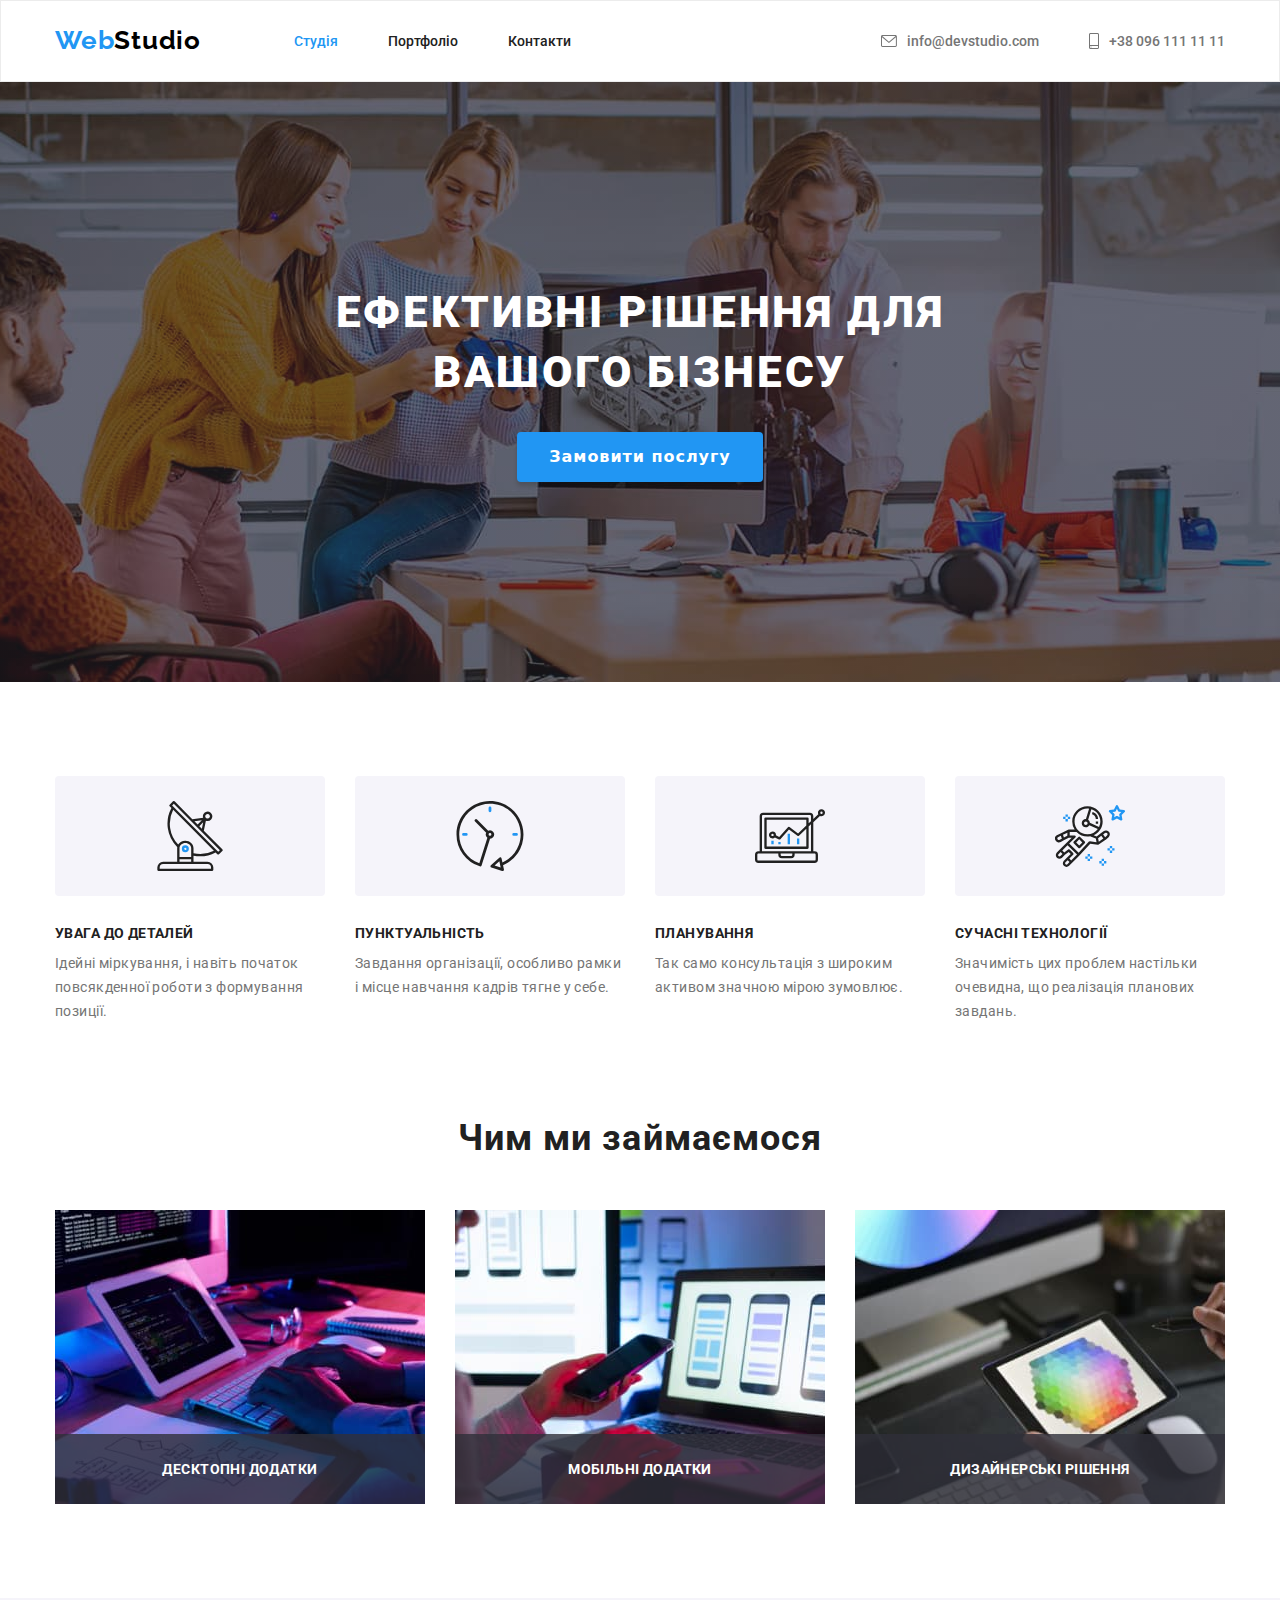
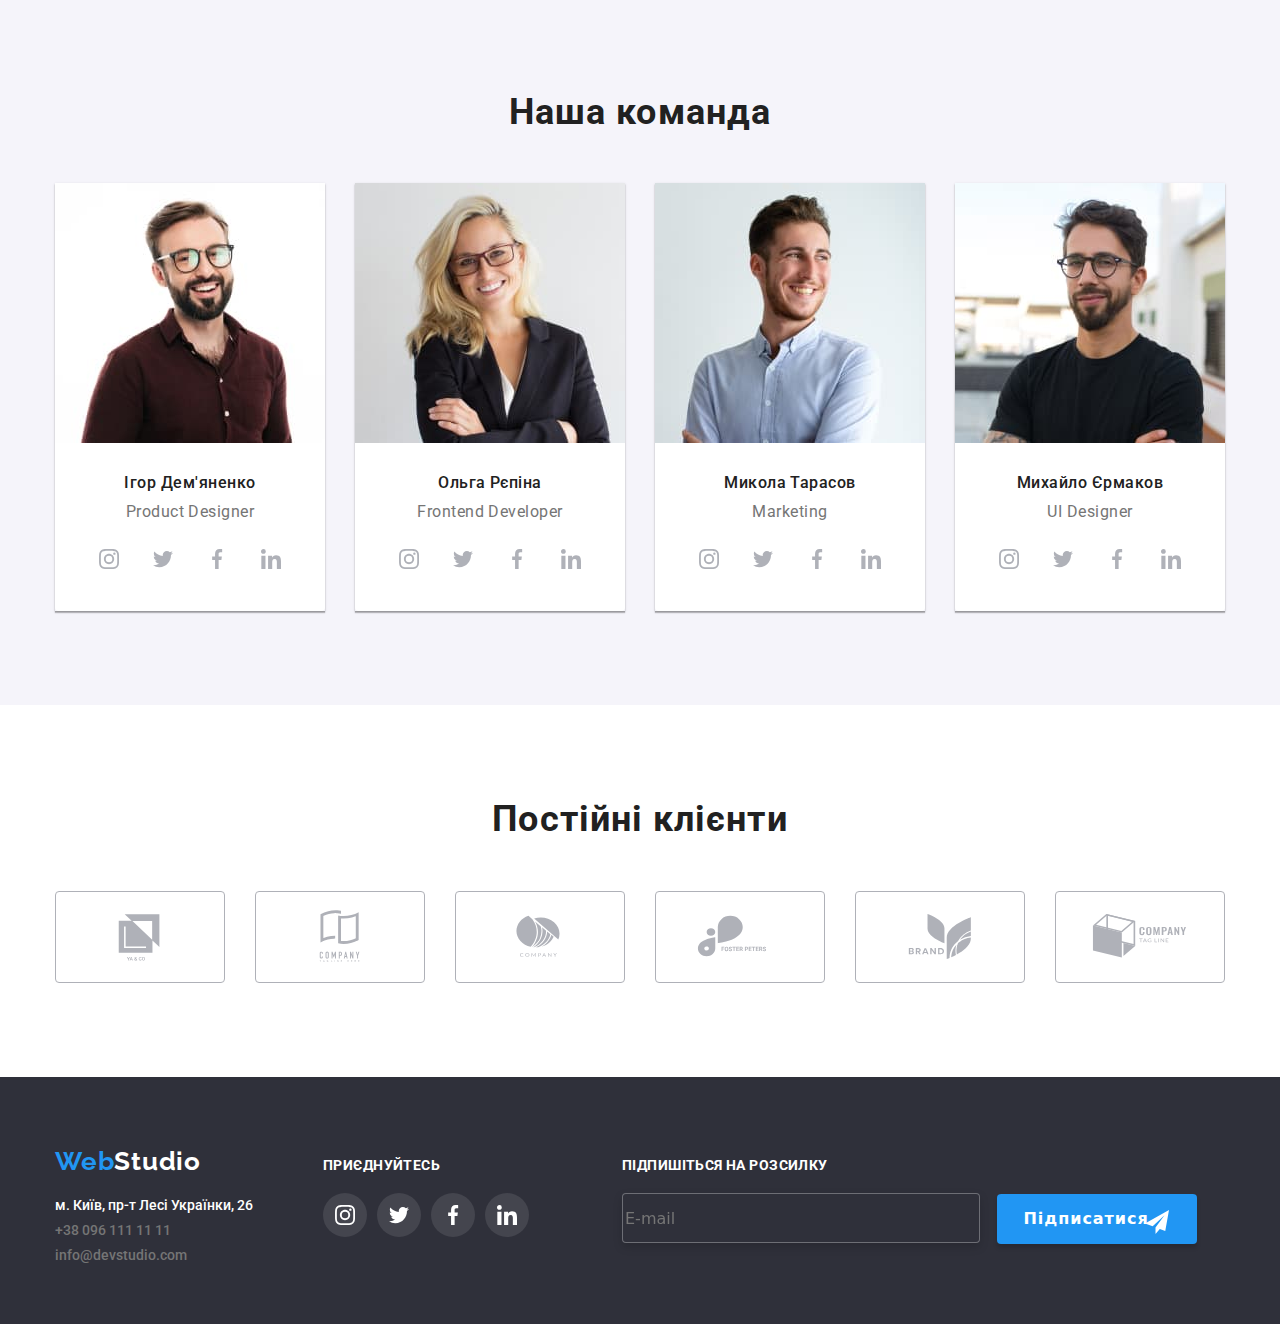
==== index.html @ a8a19adc "css" ====
<!DOCTYPE html>
<html lang="uk">
  <head>
    <meta charset="UTF-8" />
    <meta http-equiv="X-UA-Compatible" content="IE=edge" />
    <meta name="viewport" content="width=device-width, initial-scale=1.0" />
    <title>WebStudio</title>
    <link
      rel="stylesheet"
      href="https://cdnjs.cloudflare.com/ajax/libs/modern-normalize/1.1.0/modern-normalize.min.css"
    />
    <link
      href="https://fonts.googleapis.com/css2?family=Raleway:wght@700&family=Roboto:wght@400;500;700;900&display=swap"
      rel="stylesheet"
    />
    <link rel="stylesheet" href="./css/styles.css" />
  </head>
  <body>
    <header class="header header-border">
      <div class="container main-nav">
        <nav class="nav main-nav">
          <a class="logo" lang="en" href="./index.html"
            >Web<span class="logo-dark">Studio</span></a
          >
          <ul class="nav-list header-list list">
            <li class="nav-item">
              <a class="nav-link current" href="#">Студія</a>
            </li>
            <li class="nav-item nav-header-list">
              <a class="nav-link" href="./portfolio.html">Портфоліо</a>
            </li>
            <li class="nav-item nav-header-list">
              <a class="nav-link" href="#">Контакти</a>
            </li>
          </ul>
        </nav>
        <ul class="contact-list list">
          <li class="contact-item contact-item-margin">
            <a class="contact-link hover-link" href="mailto:info@devstudio.com"
              ><svg class="contact-link-icon" width="16px" height="12px">
                <use href="./images/symbol-defs.svg#icon-letter"></use></svg
              >info@devstudio.com</a
            >
          </li>
          <li class="contact-item">
            <a class="contact-link" href="tel:+380961111111"
              ><svg class="contact-link-icon" width="10px" height="16px">
                <use href="./images/symbol-defs.svg#icon-smartphone"></use></svg
              >+38 096 111 11 11</a
            >
          </li>
        </ul>
      </div>
    </header>
    <main>
      <section class="hero">
        <div class="section-hero-title container section.no-padding">
          <h1 class="hero-title">Ефективні рішення для вашого бізнесу</h1>
          <button type="button" class="hero-button" data-modal-open>
            Замовити послугу
          </button>
        </div>
      </section>
      <section class="fiatures section">
        <div class="container">
          <h2 class="title visually-hidden">Наші особливості</h2>
          <ul class="fiatures-list list">
            <li class="fiatures-item">
              <div class="fiatures-icon-svg">
                <svg class="fiatures-icon" width="70px" height="70px">
                  <use href="./images/symbol-defs.svg#icon-antenna"></use>
                </svg>
              </div>
              <h3 class="fiatures-title">Увага до деталей</h3>
              <p class="fiatures-text">
                Ідейні міркування, і навіть початок повсякденної роботи з
                формування позиції.
              </p>
            </li>
            <li class="fiatures-item">
              <div class="fiatures-icon-svg">
                <svg class="fiatures-icon" width="70px" height="70px">
                  <use href="./images/symbol-defs.svg#icon-clock"></use>
                </svg>
              </div>
              <h3 class="fiatures-title">Пунктуальність</h3>
              <p class="fiatures-text">
                Завдання організації, особливо рамки і місце навчання кадрів
                тягне у себе.
              </p>
            </li>
            <li class="fiatures-item">
              <div class="fiatures-icon-svg">
                <svg class="fiatures-icon" width="70px" height="70px">
                  <use href="./images/symbol-defs.svg#icon-diagram"></use>
                </svg>
              </div>
              <h3 class="fiatures-title">Планування</h3>
              <p class="fiatures-text">
                Так само консультація з широким активом значною мірою зумовлює.
              </p>
            </li>
            <li class="fiatures-item">
              <div class="fiatures-icon-svg">
                <svg class="fiatures-icon" width="70px" height="70px">
                  <use href="./images/symbol-defs.svg#icon-astronaut"></use>
                </svg>
              </div>
              <h3 class="fiatures-title">Сучасні технології</h3>
              <p class="fiatures-text">
                Значимість цих проблем настільки очевидна, що реалізація
                планових завдань.
              </p>
            </li>
          </ul>
        </div>
      </section>
      <section class="about section">
        <div class="container">
          <div class="about-title">
            <h2 class="title">Чим ми займаємося</h2>
          </div>
          <ul class="about-list list">
            <li class="about-item">
              <div class="paragraph-title">
                <img
                  class="about-images"
                  src="./images/box1.jpg"
                  alt="розробка сайту"
                  width="370"
                />
                <p class="about-paragraph-title">Десктопні додатки</p>
              </div>
            </li>
            <li class="about-item">
              <div class="paragraph-title">
                <img
                  class="about-images"
                  src="./images/box2.jpg"
                  alt="розробка мобільного додатку"
                  width="370"
                />
                <p class="about-paragraph-title">Мобільні додатки</p>
              </div>
            </li>
            <li class="about-item">
              <div class="paragraph-title">
                <img
                  class="about-images"
                  src="./images/box3.jpg"
                  alt="дизайн сайту"
                  width="370"
                />
                <p class="about-paragraph-title">Дизайнерські рішення</p>
              </div>
            </li>
          </ul>
        </div>
      </section>
      <section class="team section">
        <div class="container">
          <h2 class="title">Наша команда</h2>
          <div class="card-team-item">
            <ul class="team-list list">
              <li class="team-item">
                <img
                  class="team-image"
                  lang="en"
                  src="./images/teamcard1.jpg"
                  alt="працівник компанії"
                  width="270"
                />
                <div class="team-title-text">
                  <h3 class="team-title">Ігор Дем'яненко</h3>
                  <p class="team-text">Product Designer</p>
                  <ul class="list team-list-icon">
                    <li class="team-item-icon">
                      <a class="social-link" href="https://www.instagram.com/">
                        <svg
                          class="team-icon-social team-icon-instagram"
                          width="20px"
                          height="20px"
                        >
                          <use
                            href="./images/symbol-defs.svg#icon-instagram"
                          ></use></svg
                      ></a>
                    </li>
                    <li class="team-item-icon">
                      <a class="social-link" href="https://twitter.com/">
                        <svg
                          class="team-icon-social team-icon-twitter"
                          width="20px"
                          height="20px"
                        >
                          <use
                            href="./images/symbol-defs.svg#icon-twitter"
                          ></use></svg
                      ></a>
                    </li>
                    <li class="team-item-icon">
                      <a class="social-link" href="https://www.facebook.com/">
                        <svg
                          class="team-icon-social team-icon-facebook"
                          width="20px"
                          height="20px"
                        >
                          <use
                            href="./images/symbol-defs.svg#icon-facebook"
                          ></use></svg
                      ></a>
                    </li>
                    <li class="team-item-icon">
                      <a class="social-link" href="https://www.linkedin.com/">
                        <svg
                          class="team-icon-social team-icon-linkedin"
                          width="20px"
                          height="20px"
                        >
                          <use
                            href="./images/symbol-defs.svg#icon-linkedin"
                          ></use></svg
                      ></a>
                    </li>
                  </ul>
                </div>
              </li>
              <li class="team-item card-team-item">
                <img
                  class="team-image"
                  lang="en"
                  src="./images/teamcard2.jpg"
                  alt="працівник компанії"
                  width="270"
                />
                <div class="team-title-text">
                  <h3 class="team-title">Ольга Рєпіна</h3>
                  <p class="team-text">Frontend Developer</p>
                  <ul class="list team-list-icon">
                    <li class="team-item-icon">
                      <a class="social-link" href="https://www.instagram.com/">
                        <svg
                          class="team-icon-social team-icon-instagram"
                          width="20px"
                          height="20px"
                        >
                          <use
                            href="./images/symbol-defs.svg#icon-instagram"
                          ></use></svg
                      ></a>
                    </li>
                    <li class="team-item-icon">
                      <a class="social-link" href="https://twitter.com/">
                        <svg
                          class="team-icon-social team-icon-twitter"
                          width="20px"
                          height="20px"
                        >
                          <use
                            href="./images/symbol-defs.svg#icon-twitter"
                          ></use></svg
                      ></a>
                    </li>
                    <li class="team-item-icon">
                      <a class="social-link" href="https://www.facebook.com/">
                        <svg
                          class="team-icon-social team-icon-facebook"
                          width="20px"
                          height="20px"
                        >
                          <use
                            href="./images/symbol-defs.svg#icon-facebook"
                          ></use></svg
                      ></a>
                    </li>
                    <li class="team-item-icon">
                      <a class="social-link" href="https://www.linkedin.com/">
                        <svg
                          class="team-icon-social team-icon-linkedin"
                          width="20px"
                          height="20px"
                        >
                          <use
                            href="./images/symbol-defs.svg#icon-linkedin"
                          ></use></svg
                      ></a>
                    </li>
                  </ul>
                </div>
              </li>
              <li class="team-item card-team-item">
                <img
                  class="team-image"
                  lang="en"
                  src="./images/teamcard3.jpg"
                  alt="працівник компанії"
                  width="270"
                />
                <div class="team-title-text">
                  <h3 class="team-title">Микола Тарасов</h3>
                  <p class="team-text">Marketing</p>
                  <ul class="list team-list-icon">
                    <li class="team-item-icon">
                      <a class="social-link" href="https://www.instagram.com/">
                        <svg
                          class="team-icon-social team-icon-instagram"
                          width="20px"
                          height="20px"
                        >
                          <use
                            href="./images/symbol-defs.svg#icon-instagram"
                          ></use></svg
                      ></a>
                    </li>
                    <li class="team-item-icon">
                      <a class="social-link" href="https://twitter.com/">
                        <svg
                          class="team-icon-social team-icon-twitter"
                          width="20px"
                          height="20px"
                        >
                          <use
                            href="./images/symbol-defs.svg#icon-twitter"
                          ></use></svg
                      ></a>
                    </li>
                    <li class="team-item-icon">
                      <a class="social-link" href="https://www.facebook.com/">
                        <svg
                          class="team-icon-social team-icon-facebook"
                          width="20px"
                          height="20px"
                        >
                          <use
                            href="./images/symbol-defs.svg#icon-facebook"
                          ></use></svg
                      ></a>
                    </li>
                    <li class="team-item-icon">
                      <a class="social-link" href="https://www.linkedin.com/">
                        <svg
                          class="team-icon-social team-icon-linkedin"
                          width="20px"
                          height="20px"
                        >
                          <use
                            href="./images/symbol-defs.svg#icon-linkedin"
                          ></use></svg
                      ></a>
                    </li>
                  </ul>
                </div>
              </li>
              <li class="team-item card-team-item">
                <img
                  class="team-image"
                  lang="en"
                  src="./images/teamcard4.jpg"
                  alt="працівник компанії"
                  width="270"
                />
                <div class="team-title-text">
                  <h3 class="team-title">Михайло Єрмаков</h3>
                  <p class="team-text">UI Designer</p>
                  <ul class="list team-list-icon">
                    <li class="team-item-icon">
                      <a class="social-link" href="https://www.instagram.com/">
                        <svg
                          class="team-icon-social team-icon-instagram"
                          width="20px"
                          height="20px"
                        >
                          <use
                            href="./images/symbol-defs.svg#icon-instagram"
                          ></use></svg
                      ></a>
                    </li>
                    <li class="team-item-icon">
                      <a class="social-link" href="https://twitter.com/">
                        <svg
                          class="team-icon-social team-icon-twitter"
                          width="20px"
                          height="20px"
                        >
                          <use
                            href="./images/symbol-defs.svg#icon-twitter"
                          ></use></svg
                      ></a>
                    </li>
                    <li class="team-item-icon">
                      <a class="social-link" href="https://www.facebook.com/">
                        <svg
                          class="team-icon-social team-icon-facebook"
                          width="20px"
                          height="20px"
                        >
                          <use
                            href="./images/symbol-defs.svg#icon-facebook"
                          ></use></svg
                      ></a>
                    </li>
                    <li class="team-item-icon">
                      <a class="social-link" href="https://www.linkedin.com/">
                        <svg
                          class="team-icon-social team-icon-linkedin"
                          width="20px"
                          height="20px"
                        >
                          <use
                            href="./images/symbol-defs.svg#icon-linkedin"
                          ></use></svg
                      ></a>
                    </li>
                  </ul>
                </div>
              </li>
            </ul>
          </div>
        </div>
      </section>
      <section class="section">
        <div class="container">
          <h2 class="title">Постійні клієнти</h2>
          <ul class="clients-list list">
            <li class="clients-item">
              <a class="clients-link" href="#"
                ><svg class="clients-link-icon" width="106px" height="60px">
                  <use
                    href="./images/symbol-defs.svg#icon-Logo-clients"
                  ></use></svg
              ></a>
            </li>
            <li class="clients-item">
              <a class="clients-link" href="#"
                ><svg class="clients-link-icon" width="106px" height="60px">
                  <use
                    href="./images/symbol-defs.svg#icon-Logoclients1"
                  ></use></svg
              ></a>
            </li>
            <li class="clients-item">
              <a class="clients-link" href="#"
                ><svg class="clients-link-icon" width="106px" height="60px">
                  <use
                    href="./images/symbol-defs.svg#icon-Logoclients2"
                  ></use></svg
              ></a>
            </li>
            <li class="clients-item">
              <a class="clients-link" href="#"
                ><svg class="clients-link-icon" width="106px" height="60px">
                  <use
                    href="./images/symbol-defs.svg#icon-Logoclients3"
                  ></use></svg
              ></a>
            </li>
            <li class="clients-item">
              <a class="clients-link" href="#"
                ><svg class="clients-link-icon" width="106px" height="60px">
                  <use
                    href="./images/symbol-defs.svg#icon-Logoclients4"
                  ></use></svg
              ></a>
            </li>
            <li class="clients-item">
              <a class="clients-link" href="#"
                ><svg class="clients-link-icon" width="106px" height="60px">
                  <use
                    href="./images/symbol-defs.svg#icon-Logoclients5"
                  ></use></svg
              ></a>
            </li>
          </ul>
        </div>
      </section>
    </main>
    <footer class="footer">
      <div class="container container-box">
        <div class="footer-address-box">
          <div class="footer-logo">
            <a class="logo" lang="en" href="./index.html"
              >Web<span class="logo-liht">Studio</span></a
            >
          </div>
          <address class="address">
            <ul class="address-list list">
              <li class="address-item address-item-margin">
                <a
                  class="address-link-white"
                  href="https://goo.gl/maps/CPtrU1FHBa2aNyZL9"
                  target="_blank"
                  rel="noopener noreferrer nofollow"
                  >м. Київ, пр-т Лесі Українки, 26</a
                >
              </li>
              <li class="address-item address-item-margin">
                <a class="address-link" href="tel:+380961111111"
                  >+38 096 111 11 11</a
                >
              </li>
              <li class="address-item">
                <a class="address-link" href="mailto:info@devstudio.com"
                  >info@devstudio.com</a
                >
              </li>
            </ul>
          </address>
        </div>
        <div class="footer-social">
          <p class="footer-title">Приєднуйтесь</p>
          <div class="footer-box-icon">
            <ul class="list footer-list-icon">
              <li class="address-icon">
                <a
                  class="footer-address-link"
                  href="https://www.instagram.com/"
                >
                  <svg
                    class="address-icon-social address-icon-instagram"
                    width="20px"
                    height="20px"
                  >
                    <use
                      href="./images/symbol-defs.svg#icon-instagram"
                    ></use></svg
                ></a>
              </li>
              <li class="address-icon">
                <a class="footer-address-link" href="https://twitter.com/">
                  <svg
                    class="address-icon-social address-icon-twitter"
                    width="20px"
                    height="20px"
                  >
                    <use
                      href="./images/symbol-defs.svg#icon-twitter"
                    ></use></svg
                ></a>
              </li>
              <li class="address-icon">
                <a class="footer-address-link" href="https://www.facebook.com/">
                  <svg
                    class="address-icon-social address-icon-facebook"
                    width="20px"
                    height="20px"
                  >
                    <use
                      href="./images/symbol-defs.svg#icon-facebook"
                    ></use></svg
                ></a>
              </li>
              <li class="address-icon">
                <a class="footer-address-link" href="https://www.linkedin.com/">
                  <svg
                    class="address-icon-social address-icon-linkedin"
                    width="20px"
                    height="20px"
                  >
                    <use
                      href="./images/symbol-defs.svg#icon-linkedin"
                    ></use></svg
                ></a>
              </li>
            </ul>
          </div>
        </div>
        <div class="footer-newsletter">
          <p class="footer-title-newsletter">Підпишіться на розсилку</p>
          <input
            type="email"
            class="footer-input"
            name="mail"
            id="mail"
            placeholder="E-mail"
          />
          <label for="mail" class="footer-label"></label>
          <button type="submit" class="footer-button">
            Підписатися<svg
              class="icon-button-newsletter"
              width="24px"
              height="24px"
            >
              <use href="./images/symbol-defs.svg#icon-send-telegram"></use>
            </svg>
          </button>
        </div>
      </div>
    </footer>

    <div class="backdrop is-hidden" data-modal>
      <div class="modal">
        <button data-modal-close class="button-close">
          <svg class="icon-button-close" width="11px" height="11px">
            <use href="./images/symbol-defs.svg#icon-button-close"></use>
          </svg>
        </button>
      </div>
      <div class="modal-form">
        <form class="js-speaker-form">
          <div class="modal-form-title">
            <p class="form-title">Залиште свої дані, ми вам передзвонимо</p>
          </div>

          <ul class="list form-list">
            <li class="form-item">
              <input type="text" class="form-input" name="name" id="name" />
              <svg class="icon-form" width="18px" height="18px">
                <use href="./images/symbol-defs.svg#icon-person"></use>
              </svg>
              <label for="name" class="form-label">Ім'я</label>
            </li>
            <li class="form-item">
              <input type="tel" class="form-input" name="tel" id="tel" />
              <svg class="icon-form" width="18px" height="18px">
                <use href="./images/symbol-defs.svg#icon-phone"></use>
              </svg>
              <label for="tel" class="form-label">Телефон</label>
            </li>
            <li class="form-item">
              <input type="email" class="form-input" name="email" id="email" />
              <svg class="icon-form" width="18px" height="18px">
                <use href="./images/symbol-defs.svg#icon-email"></use>
              </svg>
              <label for="email" class="form-label">Пошта</label>
            </li>
          </ul>

          <div class="form-comment">
            <label for="comment" class="form-label-comment">Коментар</label>
            <textarea
              class="form-comment-textarea"
              name="comment"
              id="comment"
              rows="10"
              placeholder="Введіть текст"
            ></textarea>
          </div>

          <label class="form-topic">
            <input
              class="checkbox"
              type="checkbox"
              name="topic"
              value="Приймаю умови договору"
            />
            <svg class="icon-checkbox-on" width="16px" height="15px">
              <use href="./images/symbol-defs.svg#icon-check"></use>
            </svg>
            <svg class="icon-checkbox is-hidden" width="16px" height="15px">
              <use href="./images/symbol-defs.svg#icon-vector"></use>
            </svg> </label
          >Погоджуюся з розсилкою та приймаю
          <a class="form-link" href="#">Умови договору</a>

          <button type="submit" class="form-button">Відправити</button>
        </form>
      </div>
    </div>

    <script src="./js/modal.js"></script>

    <script>
      (() => {
        document
          .querySelector('.js-speaker-form')
          .addEventListener('submit', (e) => {
            e.preventDefault();

            new FormData(e.currentTarget).forEach((value, name) =>
              console.log(`${name}: ${value}`)
            );

            e.currentTarget.reset();
          });
      })();
    </script>
  </body>
</html>
---- css/styles.css ----
:root {
  --primery-text-color: #212121;
  --title-text-color: #757575;
  --accent-color: #2196f3;
  --primery-white-color: #ffffff;
  --section-bg-color: #f5f4fa;
  --primery-bg-color: #f5f5f5;
  --logo-dark-color: #000000;
  --hero-background-color: #2f303a;
  --social-primery-color: #afb1b8;
  --transform-function: cubic-bezier(0.4, 0, 0.2, 1);
}

.body {
  color: var(--primery-text-color);
  background-color: var(--primery-white-color);
  font-family: Roboto sans-serif;
  letter-spacing: 0.02em;
}

h1,
h2,
h3,
h4,
h5,
h6,
p,
ul {
  font-family: Roboto;
  padding: 0;
  margin: 0;
}

.section {
  padding: 94px 0px;
  /* width: 1600px; */
  /* margin: 0 auto; */
}

img {
  display: block;
  max-width: 100%;
  height: auto;
}

.header {
  border: none;
  border-bottom: 1px solid #ececec;
  margin: 0 auto;
  /* border: 1px solid #ececec; */
}

.header-border {
  border: 1px solid #ececec;
}

.logo {
  color: var(--accent-color);
  font-family: Raleway;
  font-weight: 700;
  font-size: 26px;
  line-height: 1.2;
  letter-spacing: 0.03em;
  text-decoration: none;
}

.logo-dark {
  color: var(--logo-dark-color);
}

.contact-link {
  color: var(--title-text-color);
  text-decoration: none;
  font-weight: 500;
  font-size: 14px;
  line-height: calc(16 / 14);
  fill: currentColor;
  display: flex;
  align-items: center;
  transition: color 250ms var(--transform-function);
}

.contact-link:hover,
.contact-link:focus {
  color: var(--accent-color);
}

.address-link-white:hover,
.address-link-white:focus {
  color: var(--accent-color);
  transition: transform 250ms var(--transform-function);
}

/* svg */

.contact-link-icon {
  margin-right: 10px;
  fill: currentColor;
}

.address-link:hover,
.address-link:focus {
  color: var(--accent-color);
}

.list {
  padding: 0;
  margin: 0;
  list-style: none;
}

.nav-list .nav-link.current {
  color: var(--accent-color);
}

.list-icon {
  display: flex;
  /* justify-content: center; */
  /* align-items: center; */
}

.main-nav {
  display: flex;
  align-items: center;
}

/* Студія, Портфоліо, Контакти */

.nav-list .nav-link {
  display: block;
  padding-top: 32px;
  padding-bottom: 32px;

  color: var(--primery-text-color);
  font-weight: 500;
  font-size: 14px;
  line-height: calc(16 / 14);
  text-decoration: none;

  transition: transform 250ms var(--transform-function);
}

.nav-item {
  margin-right: 50px;
}

.nav-item:last-child {
  margin-right: 0;
}

.contact-item {
  display: block;
  margin-left: 50px;
}

.contact-item-margin {
  margin-left: 0px;
}

.nav-list {
  display: flex;
  margin-left: 93px;
}

.contact-list {
  display: flex;
  margin-left: auto;
}

.nav-link:hover,
.nav-link:focus {
  color: var(--accent-color);
  transition: color 250ms var(--transform-function);
}

.hero {
  color: var(--primery-white-color);
  background-image: url(../images/hero-img.jpg);
  background-color: var(--hero-background-color);
  background-image: linear-gradient(
      rgba(47, 48, 58, 0.4),
      rgba(47, 48, 58, 0.4)
    ),
    url(../images/hero-img.jpg);

  height: 600px;
  max-width: 1600px;
  /* width: 1600px; */
  padding-top: 200px;
  padding-bottom: 200px;
  margin-left: auto;
  margin-right: auto;
  background-repeat: no-repeat;
  background-position: center;
  background-size: cover;
}

.section-hero-title {
  text-align: center;
  padding-top: 200px;
  padding-bottom: 200px;
  margin-bottom: 50px;
}

.hero-title {
  margin-top: 0px;
  margin: 0 auto;
  margin-bottom: 30px;

  font-weight: 900;
  font-size: 44px;
  line-height: calc(60 / 44);
  letter-spacing: 0.06em;
  text-transform: uppercase;
  text-align: center;
  width: 100%;
  max-width: 696px;
}

/* button замовити послугу */

.hero-button {
  min-width: 216px;
  /* min-height: 50px; */
  background-color: var(--accent-color);
  color: var(--primery-white-color);
  padding: 10px 32px;
  box-shadow: 0px 4px 4px rgba(0, 0, 0, 0.15);
  border-radius: 4px;
  border: var(--accent-color);
  margin: 0 auto;
  display: block;
  font-weight: 700;
  font-size: 16px;
  line-height: 1.9;
  letter-spacing: 0.06em;
  cursor: pointer;

  transition: background-color 250ms var(--transform-function);
}

.hero-button:hover,
.hero-button:focus {
  background-color: #188ce8;
}

.visually-hidden {
  position: absolute;
  white-space: nowrap;
  width: 1px;
  height: 1px;
  overflow: hidden;
  border: 0;
  padding: 0;
  clip: rect(0 0 0 0);
  clip-path: inset(50%);
  margin: -1px;
}

.fiatures-list {
  display: flex;
  flex-wrap: wrap;
}

.fiatures-list .fiatures-item {
  width: 270px;
  margin-right: 30px;
  /* gap: 30px; */
  /* background-color: tomato; */
}

.fiatures-list .fiatures-item:nth-child(4n) {
  margin-right: 0;
}

.fiatures-title {
  margin-top: 0px;
  margin-bottom: 10px;
  color: var(--primery-text-color);
  font-weight: 700;
  font-size: 14px;
  line-height: 1.14;
  letter-spacing: 0.03em;
  text-transform: uppercase;
  margin-top: 30px;
}

.fiatures-text {
  margin-top: 0px;
  color: var(--title-text-color);
  font-weight: 400;
  font-size: 14px;
  line-height: 1.71;
  letter-spacing: 0.03em;
}

.fiatures-icon-svg {
  background-color: var(--section-bg-color);
  width: 270px;
  height: 120px;
  border-radius: 4px;
  display: flex;
  align-items: center;
  justify-content: center;
}

.about {
  padding-top: 0px;
}

.about-list {
  display: flex;
  gap: 30px;
}

.about .about-title {
  margin-bottom: 50px;
}

.about-paragraph-title {
  bottom: 0;
  right: -0%;

  position: absolute;
  /* width: 100%; */
  width: 370px;
  height: 70px;

  display: flex;
  align-items: center;
  justify-content: center;

  /* bottom: 0;
  right: 0;

  padding: 27px 0px; */
  background: rgba(47, 48, 58, 0.8);
}

.about-paragraph-title {
  color: var(--primery-white-color);
  text-align: center;
  font-weight: 700;
  font-size: 14px;
  line-height: calc(16 / 14);
  letter-spacing: 0.03em;
  text-transform: uppercase;
}

.about-item {
  position: relative;
}

.team {
  background-color: var(--section-bg-color);
}
.team-list {
  display: flex;
  gap: 30px;
}

.team-item {
  box-shadow: 0px 1px 3px rgba(0, 0, 0, 0.12), 0px 1px 1px rgba(0, 0, 0, 0.14),
    0px 2px 1px rgba(0, 0, 0, 0.2);
}

.team-title-text {
  background-color: var(--primery-white-color);
  padding: 30px;
  border-radius: 0px 0px 4px 4px;
}

.title {
  color: var(--primery-text-color);
  margin-bottom: 50px;
  font-weight: 700;
  font-size: 36px;
  line-height: 1.16;
  text-align: center;
  letter-spacing: 0.03em;
}

.team-title {
  margin: 0px;
  color: var(--primery-text-color);
  font-weight: 500;
  font-size: 16px;
  line-height: 1.19;
  letter-spacing: 0.03em;
  text-align: center;
  /* margin-top: 30px; */
  /* padding-bottom: 10px; */
  margin-bottom: 10px;
}

.team-text {
  color: var(--title-text-color);
  font-weight: 400;
  font-size: 16px;
  line-height: 1.19;
  letter-spacing: 0.03em;
  text-align: center;
  margin-bottom: 16px;
}

.team-list-icon {
  display: flex;
  align-items: center;
  justify-content: center;
  gap: 10px;
}

.social-link:hover,
.social-link:focus {
  background-color: var(--accent-color);
  fill: var(--primery-white-color);
}

.social-link {
  border-radius: 50%;
  width: 44px;
  height: 44px;
  display: flex;
  align-items: center;
  justify-content: center;
  fill: var(--social-primery-color);
  transition: background-color 250ms var(--transform-function),
    fill 250ms var(--transform-function);
}

.team-item-icon {
  padding: 0;
  border: none;
  display: flex;
  align-items: center;
  justify-content: center;
  width: 44px;
  height: 44px;
  border-radius: 50%;
}

.container-clients {
  display: flex;
  align-items: center;
  justify-content: center;
}

.clients-list {
  gap: 30px;
  display: flex;
  /* align-items: center;
  justify-content: center; */
}

.clients-item {
  width: calc((100% - 60px) / 3);
}

.clients-link {
  width: 100%;
  height: 92px;
  border: 1px solid #afb1b8;
  border-radius: 4px;
  display: flex;
  align-items: center;
  justify-content: center;
  color: var(--social-primery-color);
  transition: border-color 250ms var(--transform-function),
    color 250ms var(--transform-function);
}

.clients-link-icon {
  fill: currentColor;
}

.clients-link:hover,
.clients-link:focus {
  border-color: var(--accent-color);
  color: var(--accent-color);
}

.footer {
  background-color: var(--hero-background-color);
  padding-top: 60px;
  padding-bottom: 60px;
  /* width: 1600px; */
  /* height: 252px; */
  margin-left: auto;
  margin-right: auto;
}

.container-box {
  display: flex;
  align-items: baseline;
}

.footer-logo {
  margin-bottom: 20px;
}

.footer-title {
  margin-top: 0px;
  color: var(--primery-white-color);
  font-weight: 700;
  font-size: 14px;
  line-height: calc(16 / 14);
  letter-spacing: 0.03em;
  text-transform: uppercase;
  margin-bottom: 20px;
}

.footer-social {
  margin-left: 70px;
}

.logo-liht {
  color: var(--primery-white-color);
}

.address-link-white {
  color: var(--primery-white-color);
  text-decoration: none;
  font-weight: 500;
  font-style: normal;
  font-size: 14px;
  line-height: calc(16 / 14);

  transition: color 250ms var(--transform-function);
}

.address-link {
  color: var(--title-text-color);
  text-decoration: none;
  font-weight: 500;
  font-style: normal;
  font-size: 14px;
  line-height: calc(14 / 16);
}

/* cvg */

.address-item {
  font-size: 14px;
}

.address-item-margin {
  margin-bottom: 9px;
}

.footer-list-icon {
  display: flex;
  justify-content: center;
  gap: 10px;
}

.footer-address-link {
  width: 44px;
  height: 44px;
  display: flex;
  align-items: center;
  justify-content: center;
  background: rgba(255, 255, 255, 0.1);
  border-radius: 50%;
  color: var(--primery-white-color);

  transition: background-color 250ms var(--transform-function);
}

.address-icon-social {
  fill: currentColor;
}

.footer-address-link:hover,
.footer-address-link:focus {
  background-color: var(--accent-color);
}

.cards-title-text {
  padding: 20px 24px;
}

.cards-title {
  color: var(--primery-text-color);
  font-weight: 700;
  font-size: 18px;
  line-height: 2;
  letter-spacing: 0.06em;
  margin-bottom: 4px;
}

.cards-text {
  color: var(--title-text-color);
  font-weight: 400;
  font-size: 16px;
  line-height: 1.88;
  letter-spacing: 0.03em;
}

.link {
  text-decoration: none;
}

.box {
  width: 370px;
  height: 404px;
  background-color: var(--primery-white-color);
}

.container {
  /* width: 100%; */
  max-width: 1200px;
  /* background-color: gold; */
  margin: 0 auto;
  padding: 0 15px;
}

.section.no-padding {
  padding-top: 0px;
  padding-bottom: 0px;
}

/* 2 Сторінка */
.cards-list {
  display: flex;
  flex-wrap: wrap;
  gap: 30px;
  /* background-color: teal; */
}

.cards-item {
  width: 370px;
  /* background-color: tomato; */
  border: 1px solid #eeeeee;
}

.cards-item:hover,
.cards-item:focus {
  box-shadow: 0px 1px 1px rgba(0, 0, 0, 0.12), 0px 4px 4px rgba(0, 0, 0, 0.06),
    1px 4px 6px rgba(0, 0, 0, 0.16);
  transition: transform 250ms var(--transform-function);
}

.portfolio-link {
  display: block;
}

.filter-list {
  display: flex;
  justify-content: center;
  flex-wrap: wrap;
  margin-bottom: 50px;
  gap: 8px;
  /* background-color: teal; */
}

/* buttons портфоліо */

.hover-button:hover,
.hover-button:focus {
  background-color: var(--accent-color);
  color: var(--primery-white-color);
  box-shadow: 0px 1px 1px rgba(0, 0, 0, 0.12), 0px 4px 4px rgba(0, 0, 0, 0.06),
    1px 4px 6px rgba(0, 0, 0, 0.16);
}

.filter-button {
  padding: 6px 22px;
  cursor: pointer;
  border: none;
  border-radius: 4px;
  font-weight: 500;
  font-size: 16px;
  line-height: calc(26 / 16);
  text-align: center;
  letter-spacing: 0.03em;

  transition: background-color 250ms var(--transform-function),
    color 250ms var(--transform-function),
    box-shadow 250ms var(--transform-function);
}

.portfolio {
  background-color: var(--primery-white-color);
}

/* модалка */

.backdrop {
  position: absolute;
  top: 0;
  left: 0;
  width: 100%;
  height: 100%;
  z-index: 1;
  background: rgba(0, 0, 0, 0.2);
}

/* .backdrop {
  position: fixed;
  top: 0;
  left: 0;
  width: 100%;
  height: 100%;
  background: rgba(0, 0, 0, 0.2);
} */

.backdrop.is-hidden {
  opacity: 0;
  pointer-events: none;
}

.modal {
  position: absolute;
  top: 50%;
  left: 50%;
  transform: translate(-50%, -50%);

  min-width: 528px;
  min-height: 581px;
  padding: 40px;

  background-color: var(--primery-white-color);
}

.icon-button-close {
  padding: 6px 6px;
  border-radius: 50%;
  width: 30px;
  height: 30px;
  border: 1px solid rgba(0, 0, 0, 0.1);
  cursor: pointer;
}

.button-close {
  padding: 8px 8px;
  border: none;
  background: var(--primery-white-color);
  position: absolute;
  top: 8px;
  right: 8px;

  transition: fill 250ms var(--transform-function);
}

.button-close:hover,
.button-close:focus {
  fill: var(--accent-color);
}

/* ховер та підкреслення для cторінок Студія Портфоліо Контакти */

.nav-link::after {
  content: '';

  position: absolute;
  left: 0;
  bottom: 0;

  display: block;
  width: 100%;
  height: 5px;
  background-color: var(--accent-color);

  opacity: 0;
  transition: opacity;
  border-radius: 2px;

  transition: transform 250ms var(--transform-function);
}

.nav-link {
  position: relative;
}

.nav-link:hover::after,
.nav-link:focus::after,
.nav-link:active::after {
  opacity: 1;
}

/* ховер картки */

.subtitle {
  position: absolute;
  padding: 62px 24px;
  margin: 0;
  background-color: rgba(33, 150, 243, 0.9);
  font-size: 18px;
  line-height: calc(28 / 18);
  letter-spacing: 0.03em;
  color: var(--primery-white-color);
  transform: translateY(0%);
  transition: transform 250ms var(--transform-function);
}

.cards-item:hover .subtitle {
  transform: translateY(-100%);
}

/* .cards-item {
  position: relative;
} */

.cards-image-title {
  position: relative;
  width: 370px;
  height: 294px;
  overflow: hidden;
}

/* Підпишіться на розсилку */

.footer-newsletter {
  margin-left: 93px;
}

.footer-title-newsletter {
  margin: 0;
  color: var(--primery-white-color);
  font-weight: 700;
  font-size: 14px;
  line-height: calc(16 / 4);
  letter-spacing: 0.03em;
  text-transform: uppercase;
  /* margin-bottom: 20px; */
}

.footer-input {
  width: 358px;
  height: 50px;

  background-color: var(--hero-background-color);
  border: 1px solid rgba(255, 255, 255, 0.3);
  filter: drop-shadow(0px 4px 4px rgba(0, 0, 0, 0.15));
  border-radius: 4px;
}

.footer-button {
  position: relative;
  width: 200px;
  height: 50px;
  padding-top: 10px;
  padding-bottom: 10px;
  padding-right: 28px;
  /* margin-left: 12px; */
  font-weight: 700;
  font-size: 16px;
  line-height: calc(30 / 16);
  letter-spacing: 0.06em;

  cursor: pointer;

  margin-left: 12px;

  background-color: var(--accent-color);
  color: var(--primery-white-color);
  box-shadow: 0px 4px 4px rgba(0, 0, 0, 0.15);
  border-radius: 4px;
  border: var(--accent-color);

  transition: background-color 250ms var(--transform-function);
}

.icon-button-newsletter {
  position: absolute;
  bottom: 20%;
  right: 28px;
}

.footer-button:hover,
.footer-button:focus {
  background-color: #188ce8;
}

/* Форми */

textarea {
  resize: none;
}

.modal-form {
  position: absolute;
  top: 50%;
  left: 50%;
  transform: translate(-50%, -50%);

  width: 528px;
  height: 581px;
  margin-top: 40px;
  padding-left: 40px;
  padding-right: 40px;
  /* min-width: 528px;
  min-height: 581px;
  padding: 40px; */
}

.form-title {
  font-weight: 700;
  font-size: 20px;
  line-height: 23px;
  text-align: center;
  letter-spacing: 0.03em;

  color: var(--primery-text-color);
}

.modal-form-title {
  margin-bottom: 20px;
}

.form-list {
  margin-top: 30px;
}

.form-input {
  margin-bottom: 29px;
  border: 1px solid rgba(33, 33, 33, 0.2);
  border-radius: 4px;

  width: 448px;
  height: 40px;
  cursor: pointer;
  fill: currentColor;

  transition: border-color 250ms var(--transform-function);
}

.form-input:focus + .icon-form {
  fill: var(--accent-color);
}

.form-input:hover + .icon-form {
  fill: var(--accent-color);
}

.form-input:hover,
.form-input:focus {
  border-color: var(--accent-color);
}

.icon-form {
  position: absolute;
  top: 40%;
  left: 10px;
  cursor: pointer;
  transform: translateY(-100%);

  transition: fill 250ms var(--transform-function);
}

.form-item {
  position: relative;
  /* width: 448px;
  height: 58px; */
}

.form-label {
  position: absolute;
  left: 0px;
  /* top: 10%; */

  transform: translateY(-110%);

  font-family: 'Roboto';
  font-style: normal;
  font-weight: 400;
  font-size: 12px;
  line-height: calc(14 / 12);
  letter-spacing: 0.01em;

  color: var(--title-text-color);
}

.form-comment-textarea {
  width: 448px;
  height: 120px;

  /* width: 416px;
  height: 96px; */

  border: 1px solid rgba(33, 33, 33, 0.2);
  border-radius: 4px;

  padding: 12px 16px;
  cursor: pointer;

  color: rgba(117, 117, 117, 0.5);
  font-weight: 400;
  font-size: 12px;
  line-height: calc(14 / 12);
  letter-spacing: 0.01em;

  transition: border-color 250ms var(--transform-function);
}

.form-comment-textarea:hover,
.form-comment-textarea:focus {
  border-color: var(--accent-color);
}

.form-label-comment {
  position: absolute;
  top: 41%;
  transform: translateY(50%);

  font-family: 'Roboto';
  font-style: normal;
  font-weight: 400;
  font-size: 12px;
  line-height: calc(14 / 12);
  letter-spacing: 0.01em;
  color: var(--title-text-color);
}

.form-comment {
  margin-bottom: 20px;
}

.form-topic {
  position: relative;
  padding-bottom: 30px;
  font-family: 'Roboto';
  font-style: normal;
  font-weight: 400;
  font-size: 14px;
  line-height: calc(24 / 14);
  letter-spacing: 0.03em;

  color: var(--title-text-color);

  padding-left: 40px;
  margin-top: 20px;
}

.form-button {
  padding: 10px 52px;
  font-weight: 700;
  font-size: 16px;
  line-height: calc(30 / 16);
  letter-spacing: 00.06em;
  cursor: pointer;

  margin: 0 auto;
  display: block;

  background-color: var(--accent-color);
  color: var(--primery-white-color);
  box-shadow: 0px 4px 4px rgba(0, 0, 0, 0.15);
  border-radius: 4px;
  border: var(--accent-color);

  margin-top: 30px;

  transition: background-color 250ms var(--transform-function);
}

.form-button:hover,
.form-button:focus {
  background-color: #188ce8;
}

.checkbox {
  -webkit-appearance: none;
  -moz-appearance: none;
  appearance: none;

  position: absolute;
}

.checkbox-icon {
  display: inline-block;
  background-color: tomato;
}

.checkbox:checked + .icon-checkbox-on {
  background-image: url(/images/symbol-defs.svg#icon-check);
}

.icon-checkbox {
  position: absolute;
  top: 0%;
  right: 22px;
}

.icon-checkbox-on {
  position: absolute;
  top: 0%;
  right: 22px;
}
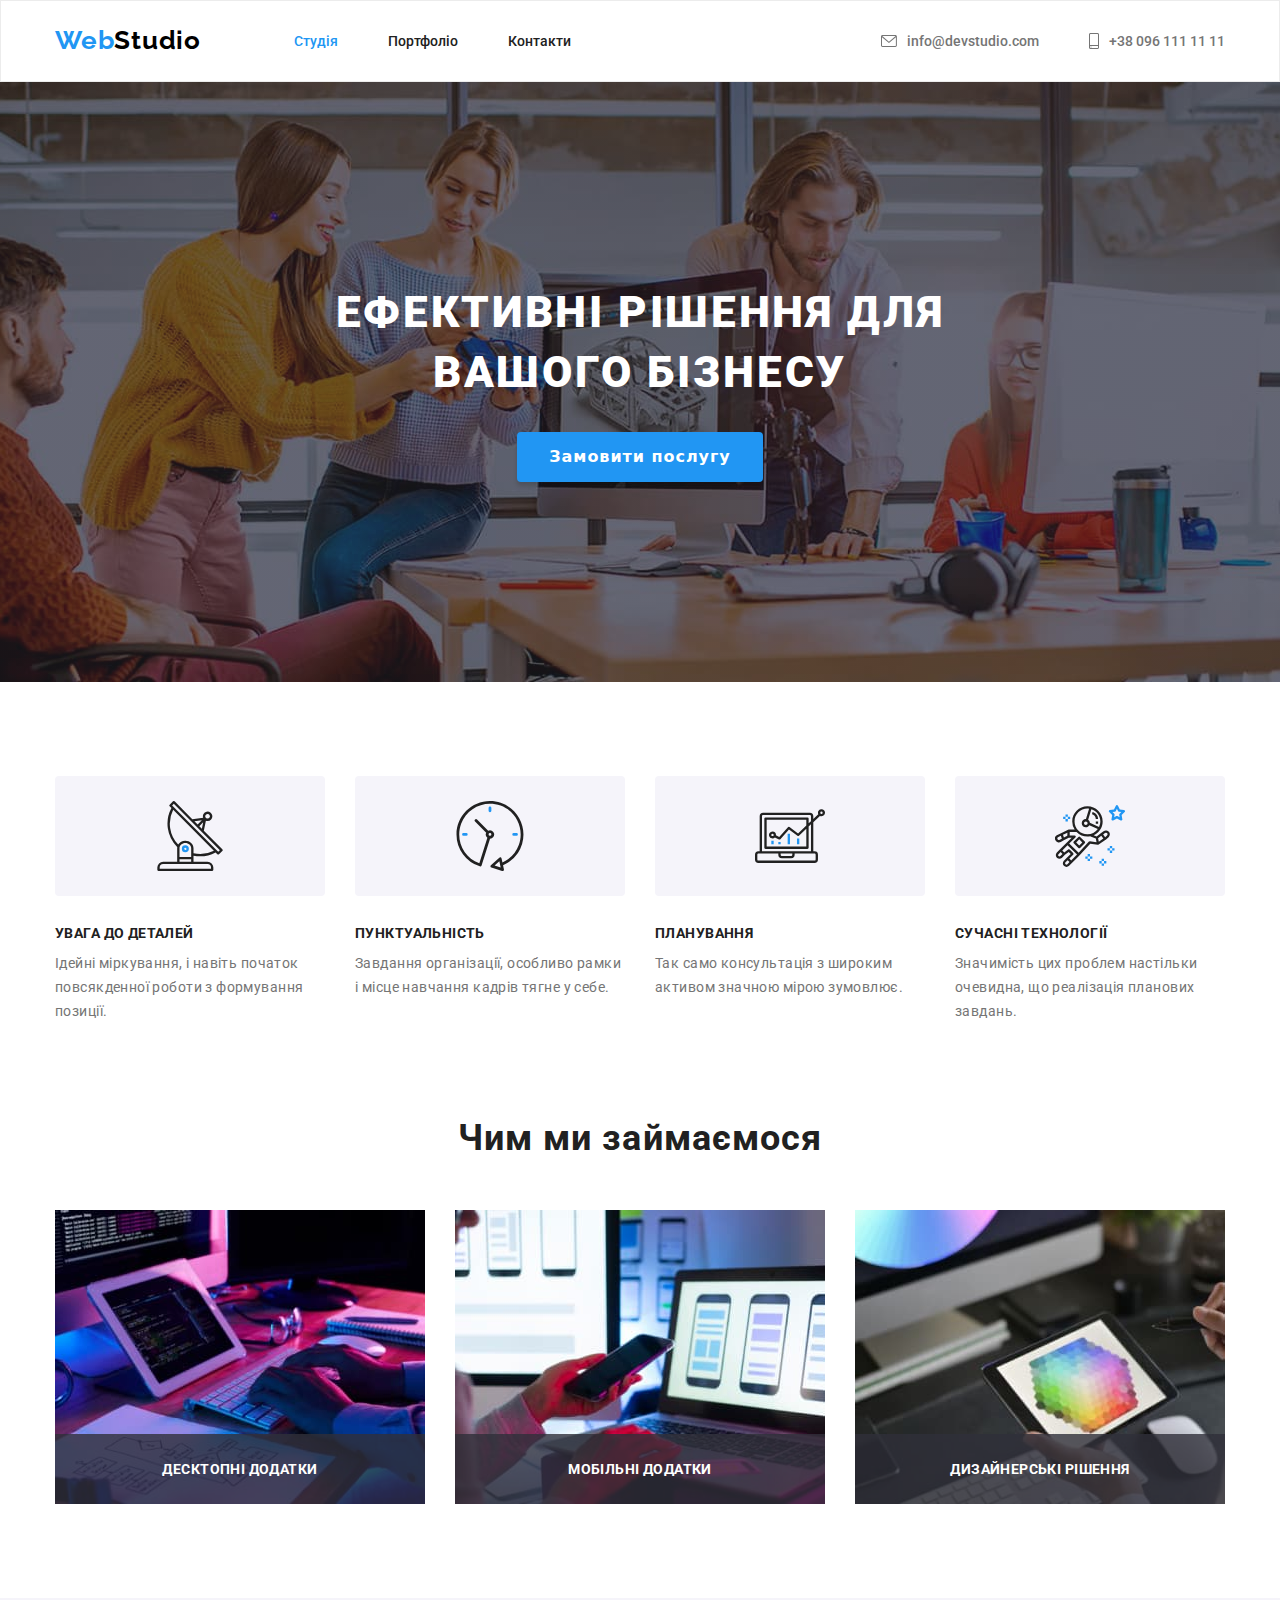
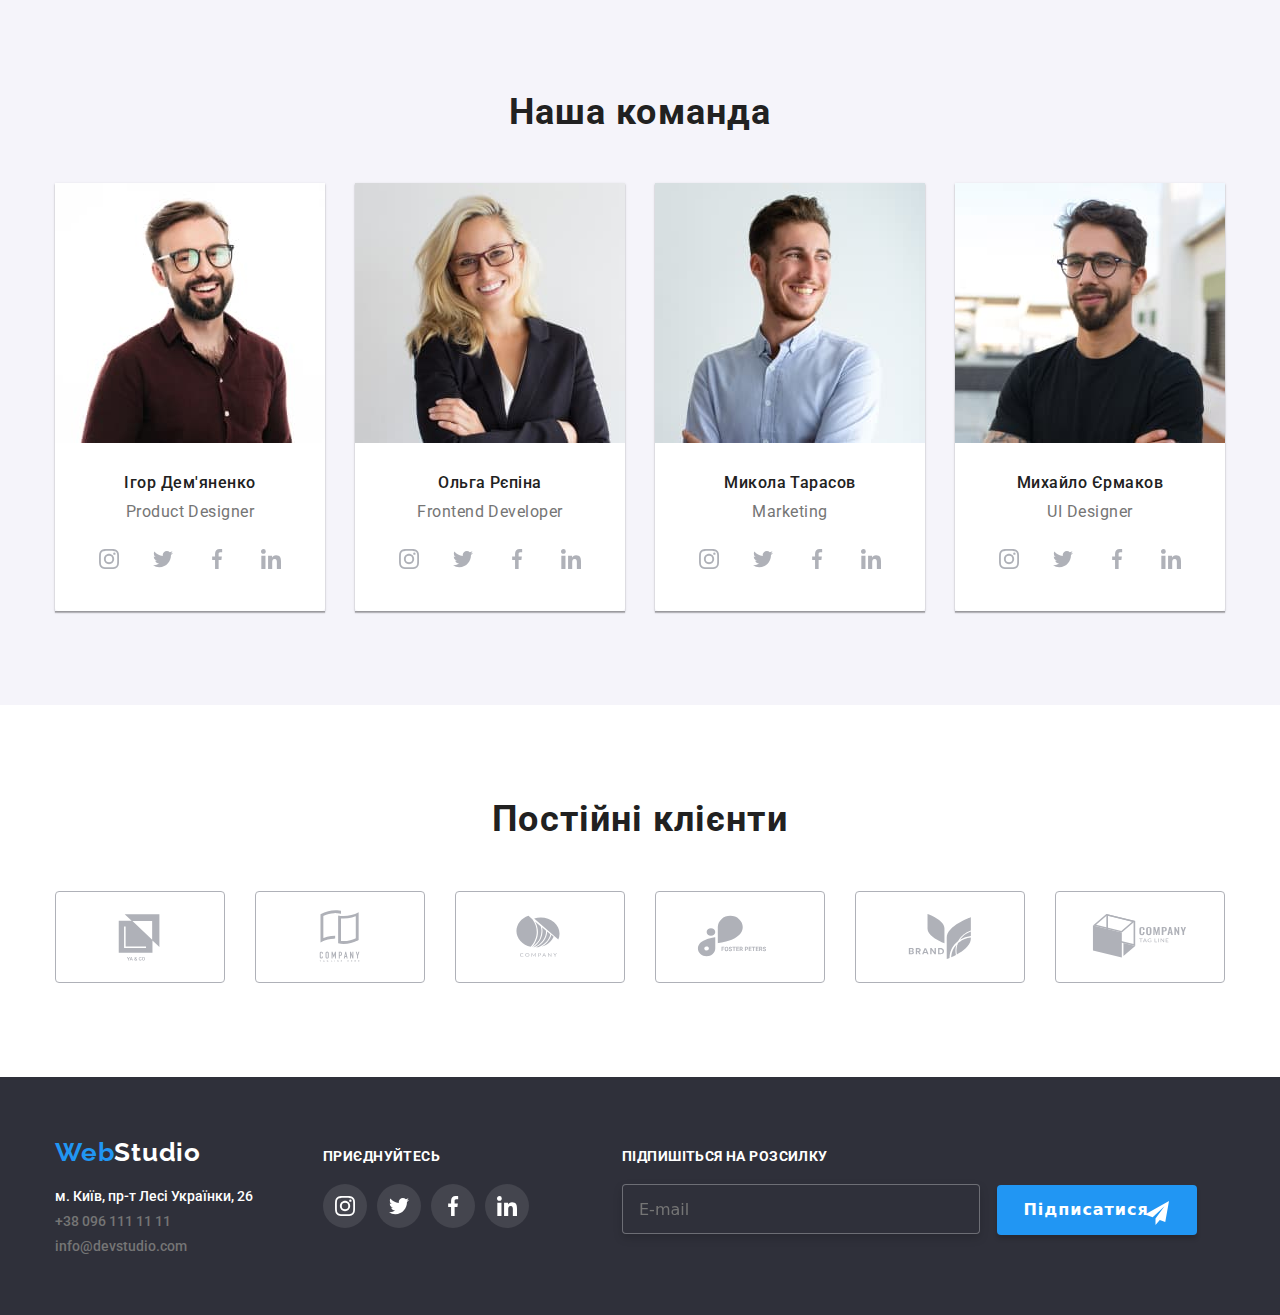
==== commit fd632d4b: "css" ====
--- a/index.html
+++ b/index.html
@@ -566,14 +566,13 @@
         </div>
         <div class="footer-newsletter">
           <p class="footer-title-newsletter">Підпишіться на розсилку</p>
-          <input
+          <form action=""><input
             type="email"
             class="footer-input"
             name="mail"
             id="mail"
             placeholder="E-mail"
           />
-          <label for="mail" class="footer-label"></label>
           <button type="submit" class="footer-button">
             Підписатися<svg
               class="icon-button-newsletter"
@@ -583,6 +582,7 @@
               <use href="./images/symbol-defs.svg#icon-send-telegram"></use>
             </svg>
           </button>
+        </form>
         </div>
       </div>
     </footer>
@@ -594,66 +594,71 @@
             <use href="./images/symbol-defs.svg#icon-button-close"></use>
           </svg>
         </button>
-      </div>
-      <div class="modal-form">
-        <form class="js-speaker-form">
-          <div class="modal-form-title">
-            <p class="form-title">Залиште свої дані, ми вам передзвонимо</p>
-          </div>
-
-          <ul class="list form-list">
-            <li class="form-item">
-              <input type="text" class="form-input" name="name" id="name" />
-              <svg class="icon-form" width="18px" height="18px">
-                <use href="./images/symbol-defs.svg#icon-person"></use>
-              </svg>
-              <label for="name" class="form-label">Ім'я</label>
-            </li>
-            <li class="form-item">
-              <input type="tel" class="form-input" name="tel" id="tel" />
-              <svg class="icon-form" width="18px" height="18px">
-                <use href="./images/symbol-defs.svg#icon-phone"></use>
-              </svg>
-              <label for="tel" class="form-label">Телефон</label>
-            </li>
-            <li class="form-item">
-              <input type="email" class="form-input" name="email" id="email" />
-              <svg class="icon-form" width="18px" height="18px">
-                <use href="./images/symbol-defs.svg#icon-email"></use>
-              </svg>
-              <label for="email" class="form-label">Пошта</label>
-            </li>
-          </ul>
-
-          <div class="form-comment">
-            <label for="comment" class="form-label-comment">Коментар</label>
-            <textarea
-              class="form-comment-textarea"
-              name="comment"
-              id="comment"
-              rows="10"
-              placeholder="Введіть текст"
-            ></textarea>
-          </div>
-
-          <label class="form-topic">
-            <input
-              class="checkbox"
-              type="checkbox"
-              name="topic"
-              value="Приймаю умови договору"
-            />
-            <svg class="icon-checkbox-on" width="16px" height="15px">
-              <use href="./images/symbol-defs.svg#icon-check"></use>
-            </svg>
-            <svg class="icon-checkbox is-hidden" width="16px" height="15px">
-              <use href="./images/symbol-defs.svg#icon-vector"></use>
-            </svg> </label
-          >Погоджуюся з розсилкою та приймаю
-          <a class="form-link" href="#">Умови договору</a>
-
-          <button type="submit" class="form-button">Відправити</button>
-        </form>
+
+        <div class="modal-form">
+          <form class="js-speaker-form">
+          
+              <p class="modal-form-title">Залиште свої дані, ми вам передзвонимо</p>
+        
+            <ul class="list form-list">
+              <li class="form-item">
+                <label for="name" class="form-label">Ім'я</label>
+                <span class="modal-form-input"><input type="text" class="form-input" name="name" id="name" />
+                <svg class="icon-form" width="18px" height="18px">
+                  <use href="./images/symbol-defs.svg#icon-person"></use>
+                </svg></span>
+              </li>
+              <li class="form-item">
+                <label for="tel" class="form-label">Телефон</label>
+                <span class="modal-form-input"><input type="tel" class="form-input" name="tel" id="tel" />
+                <svg class="icon-form" width="18px" height="18px">
+                  <use href="./images/symbol-defs.svg#icon-phone"></use>
+                </svg></span>
+              </li>
+              <li class="form-item">
+                <label for="email" class="form-label">Пошта</label>
+                <span class="modal-form-input"><input
+                  type="email"
+                  class="form-input"
+                  name="email"
+                  id="email"
+                />
+                <svg class="icon-form" width="18px" height="18px">
+                  <use href="./images/symbol-defs.svg#icon-email"></use>
+                </svg></span>
+              </li>
+            </ul>
+
+            <div class="form-comment">
+              <label for="comment" class="form-label-comment">Коментар</label>
+              <textarea
+                class="form-comment-textarea"
+                name="comment"
+                id="comment"
+                rows="10"
+                placeholder="Введіть текст"
+              ></textarea>
+            </div>
+
+            <label class="form-topic">
+              <input
+                class="checkbox"
+                type="checkbox"
+                name="topic"
+                value="Приймаю умови договору"
+              />
+              <span class="icon-box"
+                ><svg class="icon-checkbox-on" width="16px" height="15px">
+                  <use
+                    href="./images/symbol-defs.svg#icon-checked"
+                  ></use></svg></span
+              ><span class="form-text">Погоджуюся з розсилкою та приймаю</span
+              ><a class="form-link" href="#">Умови договору</a></label
+            >
+
+            <button type="submit" class="form-button">Відправити</button>
+          </form>
+        </div>
       </div>
     </div>
 
@@ -662,8 +667,8 @@
     <script>
       (() => {
         document
-          .querySelector('.js-speaker-form')
-          .addEventListener('submit', (e) => {
+          .querySelector(".js-speaker-form")
+          .addEventListener("submit", (e) => {
             e.preventDefault();
 
             new FormData(e.currentTarget).forEach((value, name) =>
--- a/css/styles.css
+++ b/css/styles.css
@@ -637,12 +637,12 @@
 .cards-item:focus {
   box-shadow: 0px 1px 1px rgba(0, 0, 0, 0.12), 0px 4px 4px rgba(0, 0, 0, 0.06),
     1px 4px 6px rgba(0, 0, 0, 0.16);
-  transition: transform 250ms var(--transform-function);
+  
 }
 
 .portfolio-link {
   display: block;
-}
+}transition: transform 250ms var(--transform-function);
 
 .filter-list {
   display: flex;
@@ -693,6 +693,8 @@
   height: 100%;
   z-index: 1;
   background: rgba(0, 0, 0, 0.2);
+
+  transition: opacity 250ms var(--transform-function);
 }
 
 /* .backdrop {
@@ -715,29 +717,34 @@
   left: 50%;
   transform: translate(-50%, -50%);
 
-  min-width: 528px;
+  width: 528px;
   min-height: 581px;
   padding: 40px;
 
   background-color: var(--primery-white-color);
 }
 
-.icon-button-close {
-  padding: 6px 6px;
+/* .icon-button-close {
+
   border-radius: 50%;
-  width: 30px;
-  height: 30px;
+ 
   border: 1px solid rgba(0, 0, 0, 0.1);
   cursor: pointer;
-}
+} */
 
 .button-close {
-  padding: 8px 8px;
+  /* padding: 8px 8px; */
   border: none;
   background: var(--primery-white-color);
   position: absolute;
   top: 8px;
   right: 8px;
+   width: 30px;
+  height: 30px;
+  border-radius: 50%;
+ 
+  border: 1px solid rgba(0, 0, 0, 0.1);
+  cursor: pointer;
 
   transition: fill 250ms var(--transform-function);
 }
@@ -819,20 +826,23 @@
   color: var(--primery-white-color);
   font-weight: 700;
   font-size: 14px;
-  line-height: calc(16 / 4);
+  /* line-height: calc(16 / 4); */
   letter-spacing: 0.03em;
   text-transform: uppercase;
+  margin-bottom: 20px;
   /* margin-bottom: 20px; */
 }
 
 .footer-input {
   width: 358px;
   height: 50px;
+  padding-left: 16px;
 
   background-color: var(--hero-background-color);
   border: 1px solid rgba(255, 255, 255, 0.3);
   filter: drop-shadow(0px 4px 4px rgba(0, 0, 0, 0.15));
   border-radius: 4px;
+  cursor: pointer;
 }
 
 .footer-button {
@@ -877,22 +887,16 @@
 textarea {
   resize: none;
 }
-
+/* 
 .modal-form {
   position: absolute;
   top: 50%;
   left: 50%;
   transform: translate(-50%, -50%);
-
-  width: 528px;
-  height: 581px;
-  margin-top: 40px;
-  padding-left: 40px;
-  padding-right: 40px;
-  /* min-width: 528px;
-  min-height: 581px;
-  padding: 40px; */
-}
+ padding: 40px;
+
+  width: 100%;
+} */
 
 .form-title {
   font-weight: 700;
@@ -906,13 +910,25 @@
 
 .modal-form-title {
   margin-bottom: 20px;
-}
-
-.form-list {
+  font-weight: 700;
+  font-size: 20px;
+  line-height: 23px;
+  text-align: center;
+  letter-spacing: 0.03em;
+
+  color: var(--primery-text-color);
+}
+
+/* .form-list {
   margin-top: 30px;
+} */
+
+.modal-form-input {
+  position: relative;
 }
 
 .form-input {
+  padding-left: 42px;
   margin-bottom: 29px;
   border: 1px solid rgba(33, 33, 33, 0.2);
   border-radius: 4px;
@@ -940,10 +956,10 @@
 
 .icon-form {
   position: absolute;
-  top: 40%;
-  left: 10px;
-  cursor: pointer;
-  transform: translateY(-100%);
+  top: 60%;
+  left: 15px;
+  cursor: pointer;
+  transform: translateY(-60%);
 
   transition: fill 250ms var(--transform-function);
 }
@@ -955,15 +971,12 @@
 }
 
 .form-label {
-  position: absolute;
-  left: 0px;
+  /* position: absolute; */
+  /* left: 0px; */
   /* top: 10%; */
 
-  transform: translateY(-110%);
-
-  font-family: 'Roboto';
-  font-style: normal;
-  font-weight: 400;
+  /* transform: translateY(-110%); */
+
   font-size: 12px;
   line-height: calc(14 / 12);
   letter-spacing: 0.01em;
@@ -972,6 +985,7 @@
 }
 
 .form-comment-textarea {
+  display: block;
   width: 448px;
   height: 120px;
 
@@ -999,13 +1013,13 @@
 }
 
 .form-label-comment {
-  position: absolute;
-  top: 41%;
-  transform: translateY(50%);
-
-  font-family: 'Roboto';
-  font-style: normal;
-  font-weight: 400;
+  /* position: absolute;
+  top: 44%;
+  transform: translateY(150%); */
+
+  /* font-family: 'Roboto';
+  font-style: normal; */
+  /* font-weight: 400; */
   font-size: 12px;
   line-height: calc(14 / 12);
   letter-spacing: 0.01em;
@@ -1014,22 +1028,6 @@
 
 .form-comment {
   margin-bottom: 20px;
-}
-
-.form-topic {
-  position: relative;
-  padding-bottom: 30px;
-  font-family: 'Roboto';
-  font-style: normal;
-  font-weight: 400;
-  font-size: 14px;
-  line-height: calc(24 / 14);
-  letter-spacing: 0.03em;
-
-  color: var(--title-text-color);
-
-  padding-left: 40px;
-  margin-top: 20px;
 }
 
 .form-button {
@@ -1059,6 +1057,8 @@
   background-color: #188ce8;
 }
 
+/* форми чекбокс */
+
 .checkbox {
   -webkit-appearance: none;
   -moz-appearance: none;
@@ -1067,23 +1067,69 @@
   position: absolute;
 }
 
-.checkbox-icon {
-  display: inline-block;
-  background-color: tomato;
-}
-
-.checkbox:checked + .icon-checkbox-on {
-  background-image: url(/images/symbol-defs.svg#icon-check);
+.form-topic {
+  display: flex;
+  position: relative;
+  /* padding-bottom: 30px; */
+  font-family: 'Roboto';
+  font-style: normal;
+  font-weight: 400;
+  font-size: 14px;
+  line-height: calc(24 / 14);
+  letter-spacing: 0.03em;
+
+  color: var(--title-text-color);
+
+  /* padding-left: 40px; */
+  /* margin-top: 20px; */
+  align-items: center;
+  justify-content: center;
+}
+
+.checkbox:checked + .icon-box {
+  background-color: var(--accent-color);
+  fill: var(--accent-color);
+  border: none;
+  cursor: pointer;
+}
+
+.icon-box {
+  display: flex;
+  border: 2px solid var(--primery-text-color);
+  border-radius: 3px;
+  width: 16px;
+  height: 15px;
+  align-items: center;
+  justify-content: center;
+  margin-right: 20px;
+  cursor: pointer;
 }
 
 .icon-checkbox {
   position: absolute;
   top: 0%;
-  right: 22px;
+  left: 20px;
+}
+
+.form-text {
+  font-size: 14px;
+  line-height: calc(24 / 14);
+  letter-spacing: 0.03em;
+  color: var(--title-text-color);
+  margin-left: -10px;
+  cursor: pointer;
+}
+
+.form-link {
+  display: inline-block;
+  margin-left: 5px;
+  font-size: 14px;
+  line-height: calc(24 / 14);
+  letter-spacing: 0.03em;
+  color: #2196f3;
+  text-decoration: underline;
 }
 
 .icon-checkbox-on {
-  position: absolute;
-  top: 0%;
-  right: 22px;
-}
+  fill: transparent;
+}
